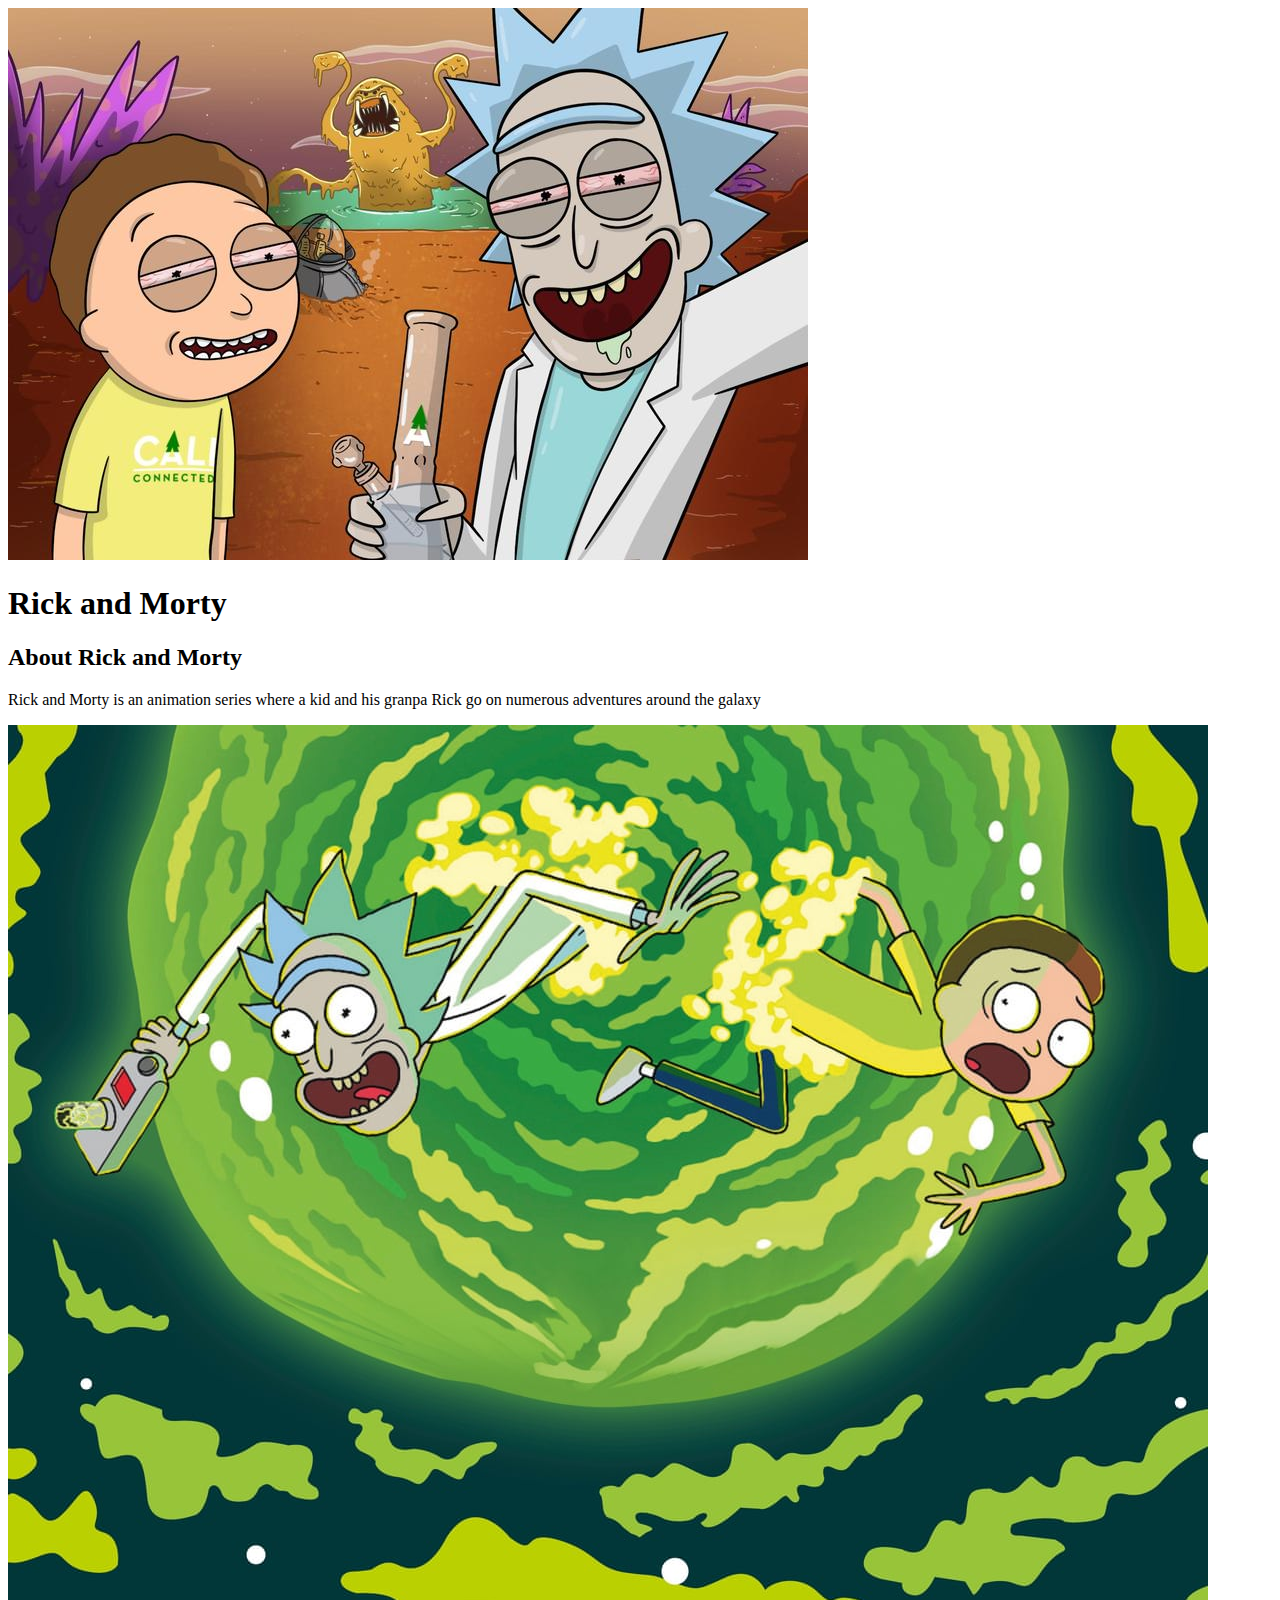
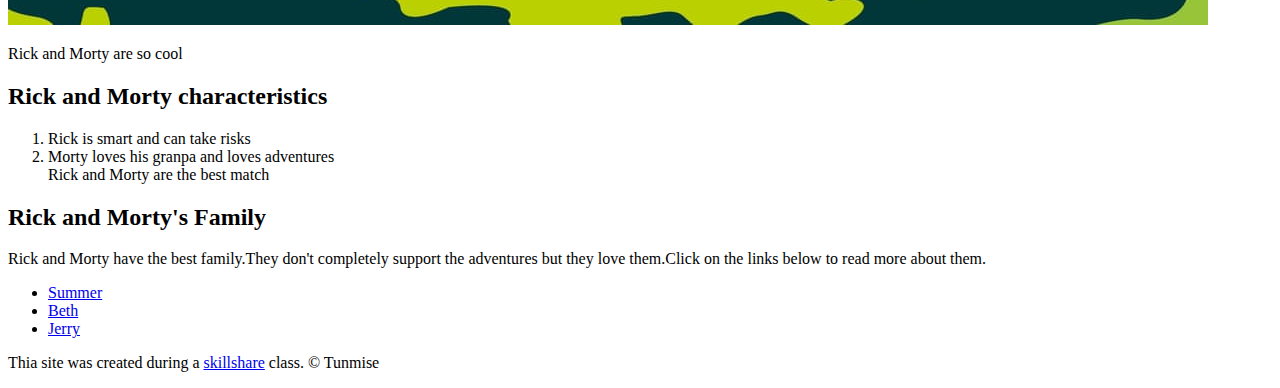
==== index.html @ e23151ea "Added our character's index.html file and a few images" ====
<!DOCTYPE html>
<html>
<head>
	<meta charset="utf-8">
	<title>Rick and Morty</title>
	<link rel="icon" href="img/rick.avatar.jpeg">
</head>
<body>
	<!-- header element -->
	<header>
		<img src="img/rick.avatar.jpeg">
		<h1>Rick and Morty</h1>
	</header>

	<!-- main element -->
	<main>
		<h2>About Rick and Morty</h2>
		<p>Rick and Morty is an animation series where a kid and his granpa Rick go on numerous adventures around the galaxy</p>
		<img src="img/morty.avatar.jpeg">
		<p>Rick and Morty are so cool</p>

		<!-- characteristics -->
		<h2>Rick and Morty characteristics</h2>
		<ol>
			<li>Rick is smart and can take risks</li>
		    <li>Morty loves his granpa and loves adventures</li>
		    </li>Rick and Morty are the best match</li>
		</ol>

		<!-- Family -->
		<h2>Rick and Morty's Family</h2>
		<p>Rick and Morty have the best family.They don't completely support the adventures but they love them.Click on the links below to read more about them.
		</p>
		<ul>
			<li><a target="_blank" href="https://en.wikipedia.org/wiki/Summer_Smith">Summer</a></li>
			<li><a target="_blank" href="https://en.wikipedia.org/wiki/Beth_Smith">Beth</a></li>
			<li><a target="_blank" href="https://rickandmorty.fandom.com/wiki/Jerry_Smith">Jerry</a></li>
		</ul>
	</main>

	<!-- Footer element -->
	<footer>
		<p>Thia site was created during a <a target="_blank" href="https://Skillshare.com">skillshare</a> class. &copy; Tunmise</p>
	</footer>
 
</body>
</html>
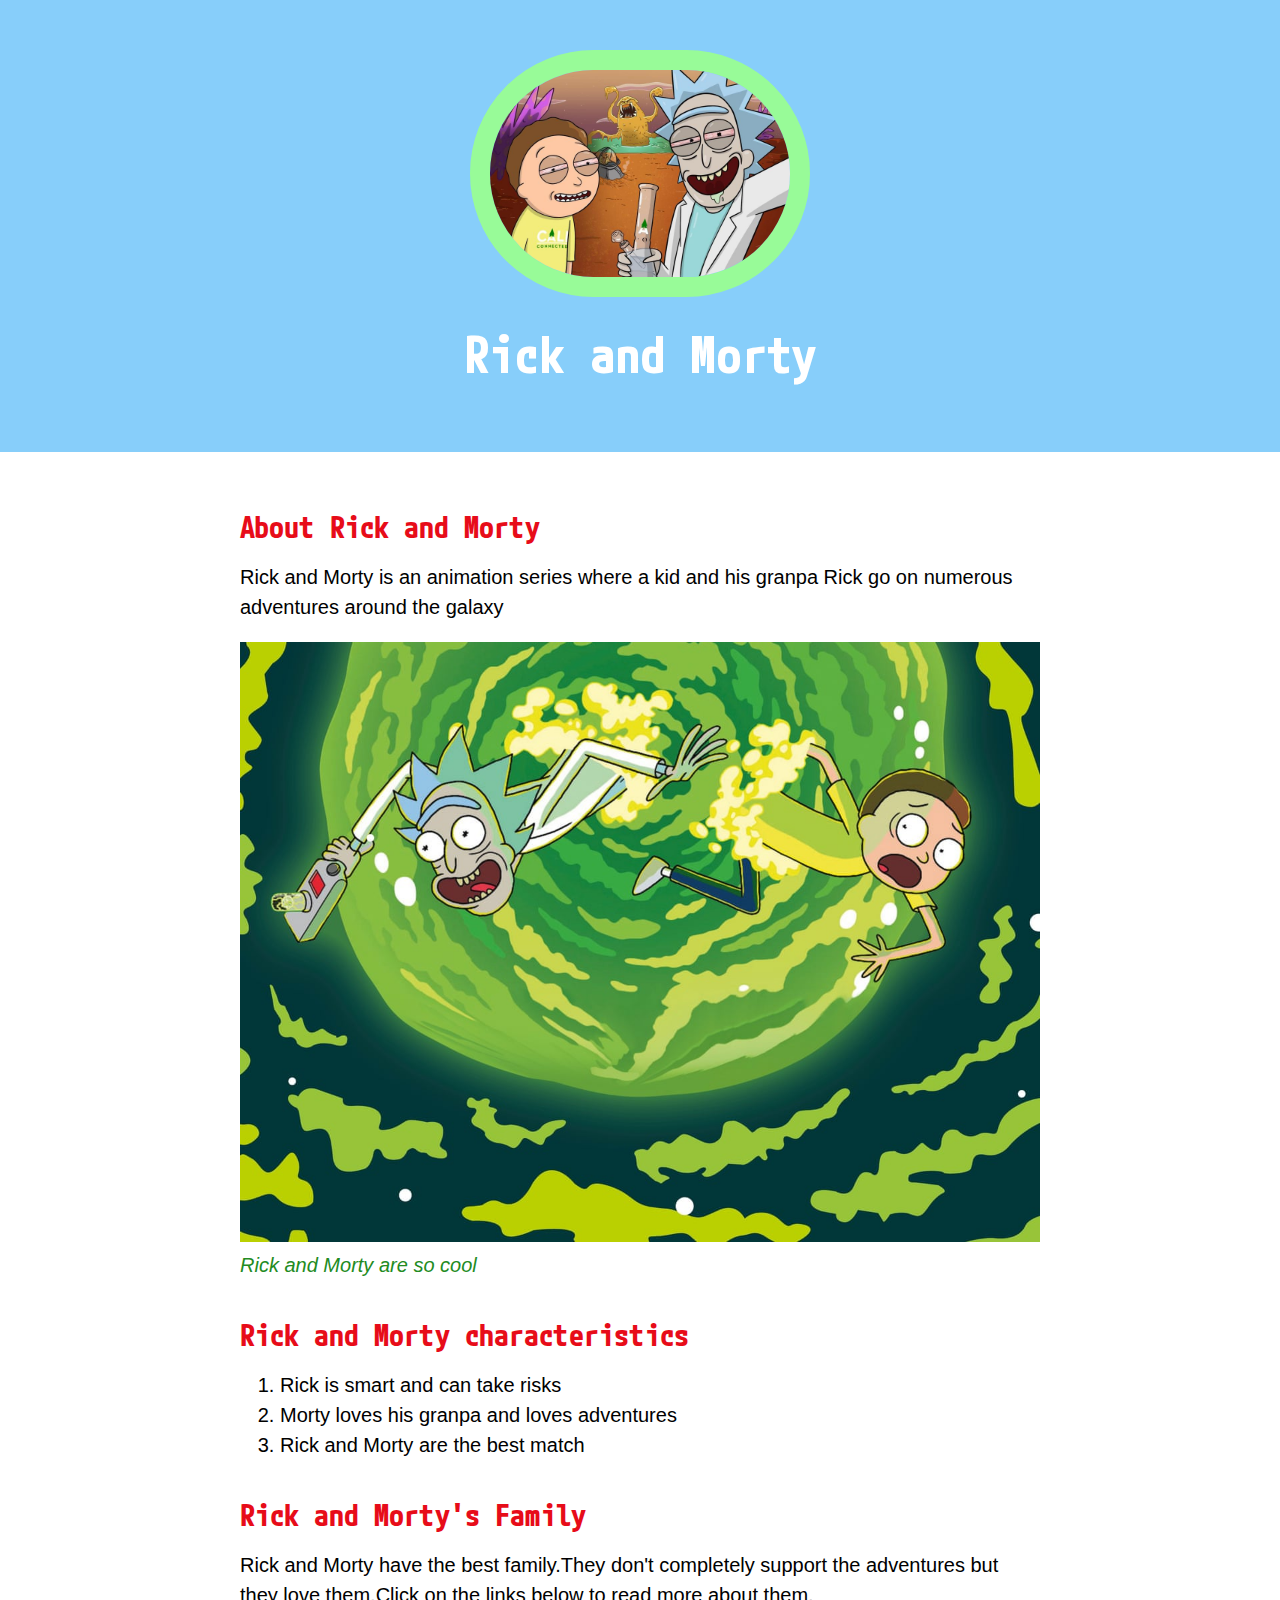
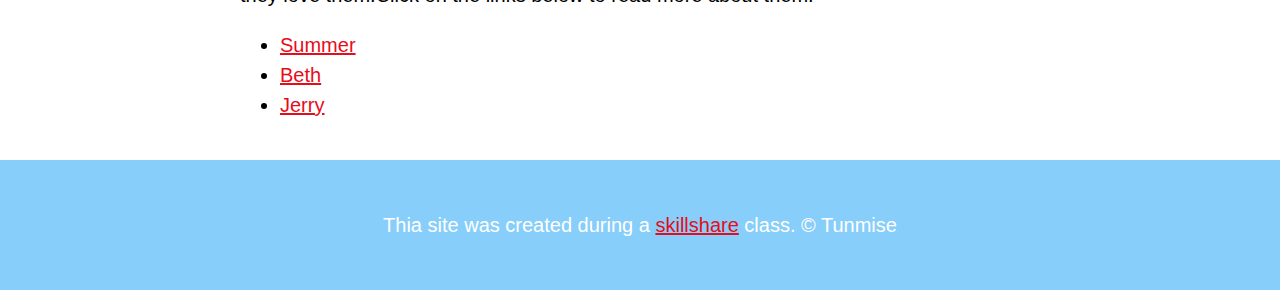
==== commit 62b80a3c: "Wrote the css for our character website and change some HTML and html" ====
--- a/index.html
+++ b/index.html
@@ -4,6 +4,8 @@
 	<meta charset="utf-8">
 	<title>Rick and Morty</title>
 	<link rel="icon" href="img/rick.avatar.jpeg">
+	<link href="https://fonts.googleapis.com/css2?family=M+PLUS+1+Code:wght@200&display=swap" rel="stylesheet">
+	<link rel="stylesheet" type="text/css" href="css/hero.css">
 </head>
 <body>
 	<!-- header element -->
@@ -17,14 +19,14 @@
 		<h2>About Rick and Morty</h2>
 		<p>Rick and Morty is an animation series where a kid and his granpa Rick go on numerous adventures around the galaxy</p>
 		<img src="img/morty.avatar.jpeg">
-		<p>Rick and Morty are so cool</p>
+		<p class="caption">Rick and Morty are so cool</p>
 
 		<!-- characteristics -->
 		<h2>Rick and Morty characteristics</h2>
 		<ol>
 			<li>Rick is smart and can take risks</li>
 		    <li>Morty loves his granpa and loves adventures</li>
-		    </li>Rick and Morty are the best match</li>
+		    <li>Rick and Morty are the best match</li>
 		</ol>
 
 		<!-- Family -->
--- a/css/hero.css
+++ b/css/hero.css
@@ -0,0 +1,75 @@
+body{
+	margin: 0;
+	font-family: Helvetica, Arial, sans-serif;
+	font-size: 20px;
+	line-height: 30px;
+}
+
+header{
+	background-color: lightskyblue;
+	text-align: center;
+	padding-top: 50px;
+	padding-bottom: 50px;
+}
+
+h1, h2{
+	font-family: 'M PLUS 1 Code', sans-serif;
+}
+
+header h1{
+	color: white;
+	font-size: 50px;
+
+}
+
+header img{
+	border-radius: 150px;
+    width: 300px;
+    border: 20px solid palegreen
+}
+
+main{
+	max-width: 800px;
+	margin: 0 auto;
+	padding: 20px;
+}
+
+main img{
+	max-width: 100%;
+}
+
+h2{
+	font-size: 30px ;
+	color:#e70c19 ;
+	margin: 40px 0 10px;
+}
+
+a{
+    color: #e70c19;
+}
+a:hover{
+	color: white;
+	background-color: royalblue;
+}
+
+footer{
+	background-color: lightskyblue;
+	text-align: center;
+	color: white;
+	padding: 50px;
+}
+
+footer p{
+	margin: 0;
+}
+
+footer a: hover{
+	opacity: .5;
+	background-color: transparent;
+}
+
+p.caption{
+	color: forestgreen;
+	font-style: italic;
+	margin: 0;
+}